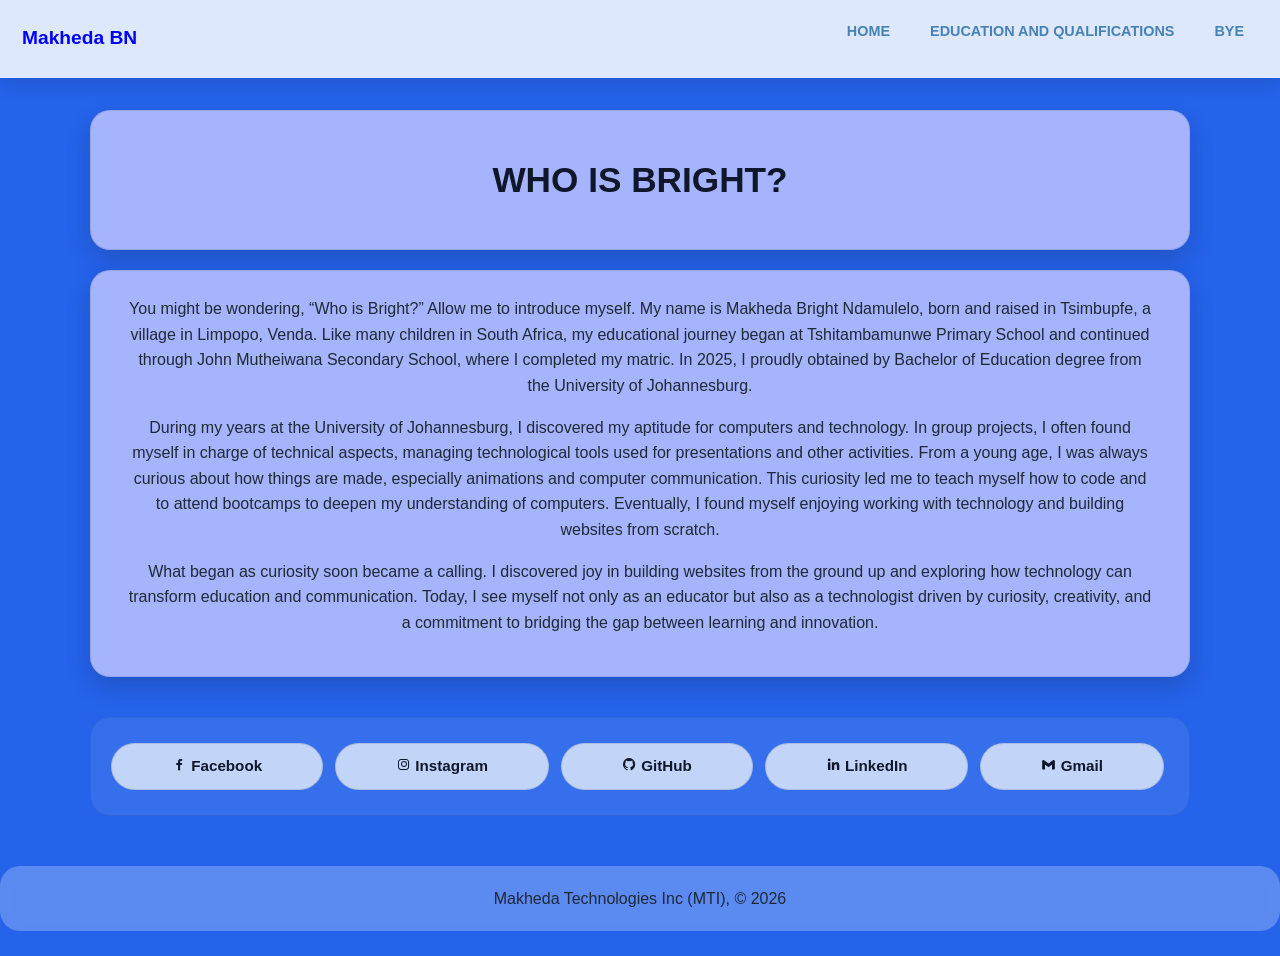
==== about.html @ 7048ebe0 "Add files via upload" ====
<!DOCTYPE html>

<html lang="en">

    <head>
        <link href="https://cdn.jsdelivr.net/npm/bootstrap@5.3.8/dist/css/bootstrap.min.css" rel="stylesheet" integrity="sha384-sRIl4kxILFvY47J16cr9ZwB07vP4J8+LH7qKQnuqkuIAvNWLzeN8tE5YBujZqJLB" crossorigin="anonymous">
        <link href='https://unpkg.com/boxicons@2.1.4/css/boxicons.min.css' rel='stylesheet'>
        <meta charset="UTF-8">
        <script src="https://cdn.jsdelivr.net/npm/bootstrap@5.3.8/dist/js/bootstrap.bundle.min.js" integrity="sha384-FKyoEForCGlyvwx9Hj09JcYn3nv7wiPVlz7YYwJrWVcXK/BmnVDxM+D2scQbITxI" crossorigin="anonymous"></script>
        <meta charset="utf-8">
        <meta name="viewport" content="width=device-width, initial-scale=1">
        <link href="styles.css" rel="stylesheet">
        <title>Makheda_BN</title>
    </head>

    <body>

        <nav class="nav_bar">
            <div class="main">Makheda BN</div>

            <ul class="menu">
                <li><a href="index.html">HOME</a></li>
                <li><a href="education.html">EDUCATION AND QUALIFICATIONS</a></li>
                <li><a href="end.html">BYE</a></li>

            </ul>
            <i class='bx bx-menu' id="menu"></i>
        </nav>

        <div class="header">
            <h1>WHO IS BRIGHT?</h1>
        </div>

        <div class="paragraph">
            <p>You might be wondering, “Who is Bright?” Allow me to introduce myself. My name is Makheda Bright Ndamulelo, born and raised in Tsimbupfe, a village in Limpopo, Venda.
                Like many children in South Africa, my educational journey began at Tshitambamunwe Primary School and continued through John Mutheiwana Secondary School, where I completed my matric.
                In 2025, I proudly obtained by Bachelor of Education degree from the University of Johannesburg.
            </p>
            <p>
                During my years at the University of Johannesburg, I discovered my aptitude for computers and technology.
                In group projects, I often found myself in charge of technical aspects, managing technological tools used for presentations and other activities.
                From a young age, I was always curious about how things are made, especially animations and computer communication.
                This curiosity led me to teach myself how to code and to attend bootcamps to deepen my understanding of computers.
                Eventually, I found myself enjoying working with technology and building websites from scratch.

            </p>
            <p>
                What began as curiosity soon became a calling. I discovered joy in building websites from the ground up and exploring how technology can transform education and communication.
                Today, I see myself not only as an educator but also as a technologist driven by curiosity, creativity, and a commitment to bridging the gap between learning and innovation.
            </p>

        </div>

        <div class="contacts">
            <a href="https://www.facebook.com/share/1CFFR1p3E6/?mibextid=wwXIfr"><i class='bx bxl-facebook'></i> Facebook </a>
            <a href="https://www.instagram.com/bright_ndamulelo?igsh=eGQ3anVldXJldnp2&utm_source=qr"><i class='bx bxl-instagram'></i> Instagram </a>
            <a href="https://github.com/MakhedaBN"><i class='bx bxl-github'></i> GitHub </a>
            <a href="https://www.linkedin.com/in/bright-makheda-58b8ab286?utm_source=share&utm_campaign=share_via&utm_content=profile&utm_medium=ios_app"><i class='bx bxl-linkedin'></i> LinkedIn</a>
            <a href="mailto:makhedabright27@gmail.com"><i class='bx bxl-gmail'></i> Gmail </a>

        </div>

        <footer>
            Makheda Technologies Inc (MTI), &#169; 2026
        </footer>
        <script src="script.js"></script>
    </body>

</html>
---- styles.css ----
/*  */
* {
    margin: 0;
    padding: 0;
    box-sizing: border-box;
}

/* Have root colors */
:root {
    --background: #2563eb;
    --second-background: #475569;
    --text-color: #0f172a;
    --main-color: #2563eb;
    --main-color-soft: rgba(37, 99, 235, 0.15);
    --card: #ffffff;
    --card-soft: #a5b4fc;
}

/* HTML body */
body {
    font-family: Arial, sans-serif;
    line-height: 1.6;
    background-color: var(--background);
    color: var(--text-color);
    padding-top: 90px;
}

/* Navbar */
.nav_bar {
    background: rgba(255, 255, 255, 0.85);
    display: flex;
    justify-content: space-between;
    align-items: center;
    padding: 18px 22px;
    width: 100%;
    position: fixed;
    top: 0;
    left: 0;
    z-index: 1000;
    backdrop-filter: blur(12px);
    box-shadow: 0 6px 18px rgba(15, 23, 40, 0.15);

}

/* Web logo */
.main {
    font-size: 1.2rem;
    font-weight: 800;
    color: blue;
}

/* Let`s style the the menu */
.menu {
    list-style: none;
    display: flex;
    align-items: center;
    gap: 12px;
}

.menu a {
    text-decoration: none;
    color: #4682B4;
    font-weight: 650;
    font-size: 0.9rem;
    padding: 10px 14px;
    border-radius: 999px;
    transition: 0.25s ease;
}

.menu a:hover {
    background: var(--main-color-soft);
    color: var(--main-color);
}

#menu {
    font-size: 2rem;
    cursor: pointer;
    display: none;
    color: var(--text-color);
}


/* Let`s style the pictures */
.image {
    width: 90%;
    max-width: 700px;
    margin: 25px auto 0;
    border-radius: 22px;
    overflow: hidden;
    background: var(--card-soft);
    box-shadow: 0 10px 25px rgba(15, 23, 40, 0.20);
    border: 1px solid rgba(15, 23, 40, 0.1);
}

.image img {
    width: 100%;
    height: 500px;
    object-fit: cover;
    display: block;
}

.picture {
    width: 90%;
    max-width: 500px;
    margin: 25px auto 0;
    border-radius: 22px;
    overflow: hidden;
    background: var(--card-soft);
    box-shadow: 0 10px 25px rgba(15, 23, 40, 0.20);
    border: 1px solid rgba(15, 23, 40, 0.1);
}

.picture img {
    width: 100%;
    height: 500px;
    object-fit: cover;
    display: block;
}


/* Let`s style the headers */
.header {
    width: 90%;
    max-width: 1100px;
    margin: 20px auto 0;
    background: var(--card-soft);
    padding: 40px 35px;
    border-radius: 20px;
    box-shadow: 0 10px 25px rgba(15, 23, 40, 0.20);
    border: 1px solid rgba(15, 23, 40, 0.1);
    text-align: center;

}

.header h2 {
    font-size: 1.2rem;
    font-weight: 600;
    color: rgba(15, 23, 40, 0.65);
    letter-spacing: 2px;
    text-transform: uppercase;

}

.header h1 {
    font-size: 2.2rem;
    font-weight: 900;
    color: var(--text-color);
    margin-top: 8px;
    line-height: 1.2;

}

/* Let`s style the paragraphs */
.paragraph {
    width: 90%;
    max-width: 1100px;
    margin: 20px auto 0;
    background: var(--card-soft);
    padding: 25px 35px;
    border-radius: 20px;
    box-shadow: 0 10px 25px rgba(15, 23, 40, 0.20);
    border: 1px solid rgba(15, 23, 40, 0.1);
    text-align: center;

}

.paragraph p {
    font-size: 1rem;
    color: #1f2937;
}

/* Let`s style footer */
footer {
    width: 100%;
    background-color: rgba(255, 255, 255, 0.25);
    padding: 20px 15px;
    text-align: center;
    margin: 50px auto 25px;
    color: #1f2937;
    font-size: 1rem;
    backdrop-filter: blur(8px);
    border-radius: 20px;
}

/* Contacts and socials */

.contacts {
    width: 100%;
    max-width: 1100px;
    margin: 40px auto 0;
    background: rgba(255, 255, 255, 0.08);
    padding: 25px 20px;
    border-radius: 20px;
    border-top: 1px solid rgba(255, 255, 255, 0.25);
    box-shadow: 0 0px 0px rgba(0, 0, 0, 0.20);
    border: 1px solid rgba(15, 23, 40, 0.1);
    display: flex;
    flex-wrap: wrap;
    gap: 12px;
    justify-content: flex-start;
    align-items: center;
}

.contacts a {
    text-decoration: none;
    color: var(--text-color);
    font-weight: 650;
    font-size: 0.95rem;
    padding: 10px 60px;
    border-radius: 999px;
    background: rgba(255, 255, 255, 0.7);
    border: 1px solid rgba(15, 23, 40, 0.12);
    transition: 0.25s ease;

}

.contacts a:hover {

    background: var(--main-color);
    color: white;
    transform: translateY(-2px);

}

.skills {
    width: 100%;
    overflow-x: auto;
    max-width: 700px;
    margin: 30px auto 0;
    background: rgba(255, 255, 255, 0.08);
    padding: 25px 35px;
    border-radius: 20px;
    box-shadow: 0 4px 2px rgba(15, 23, 40, 0.20);
    border: 1px solid rgba(15, 23, 40, 0.1);
    display: block;
    flex-wrap: wrap;
    gap: 12px;
    justify-content: center;
    text-align: left;
}

.skills p {
    font-size: 1.5rem;
    color: #1f2937;
}

.skills table {
    padding: 5px 10px;
    border-collapse: separate;
    border-spacing: 12px;

}

.skills td {
    padding: 5px 15px;
    text-align: center;
    vertical-align: middle;
    border: 2px;
    color: #1f2937;
    background-color: #6495ED;
    border-radius: 20px;
    transition: background-color 0.3s ease, transform 0.2s ease;
}

.skills td:hover {
    background-color: #87CEEB;
    cursor: pointer;
}

.education ul {
    list-style: none;
    text-align: left;
    padding: 0;
    margin: 0;
}

.education li {
    font-family: Arial, sans-serif;
    font-size: 0.9rem;
    padding: 8px 16px;
    border-bottom: 4px;
}

#edu {
    font-size: 1.5rem;
    color: #1f2937;
}


/* Mobile and desktop views  */
@media (max-width: 768px) {

    #menu {
        display: block;
    }

    .menu {
        display: none;
        flex-direction: column;
        gap: 10px;
        position: absolute;
        top: 75px;
        right: 20px;
        background: rgba(255, 255, 255, 0.9);
        padding: 15px;
        border-radius: 15px;
        width: 260px;
        box-shadow: 0 10px 25px rgba(15, 23, 40, 0.2);
        z-index: 2000;
    }

    .menu.active {
        display: flex;
    }

    .menu li {
        width: 100%;
    }

    .menu a {
        display: block;
        font-size: 0.8rem;
        padding: 8px 10px;
    }

    .header h1 {
        font-size: 1.7rem;
    }

    .image img {
        height: 400px;
    }

    .picture img {
        height: 500px;
    }

    .contacts a {
    padding: 8px 20px;
    font-size: 0.85rem;
    flex: 1 1 auto; 
    text-align: center;
    }

    .contacts {
        justify-content: center;
    }
    .skills td {
        padding: 6px 10px;
        font-size: 14px;
    }



}
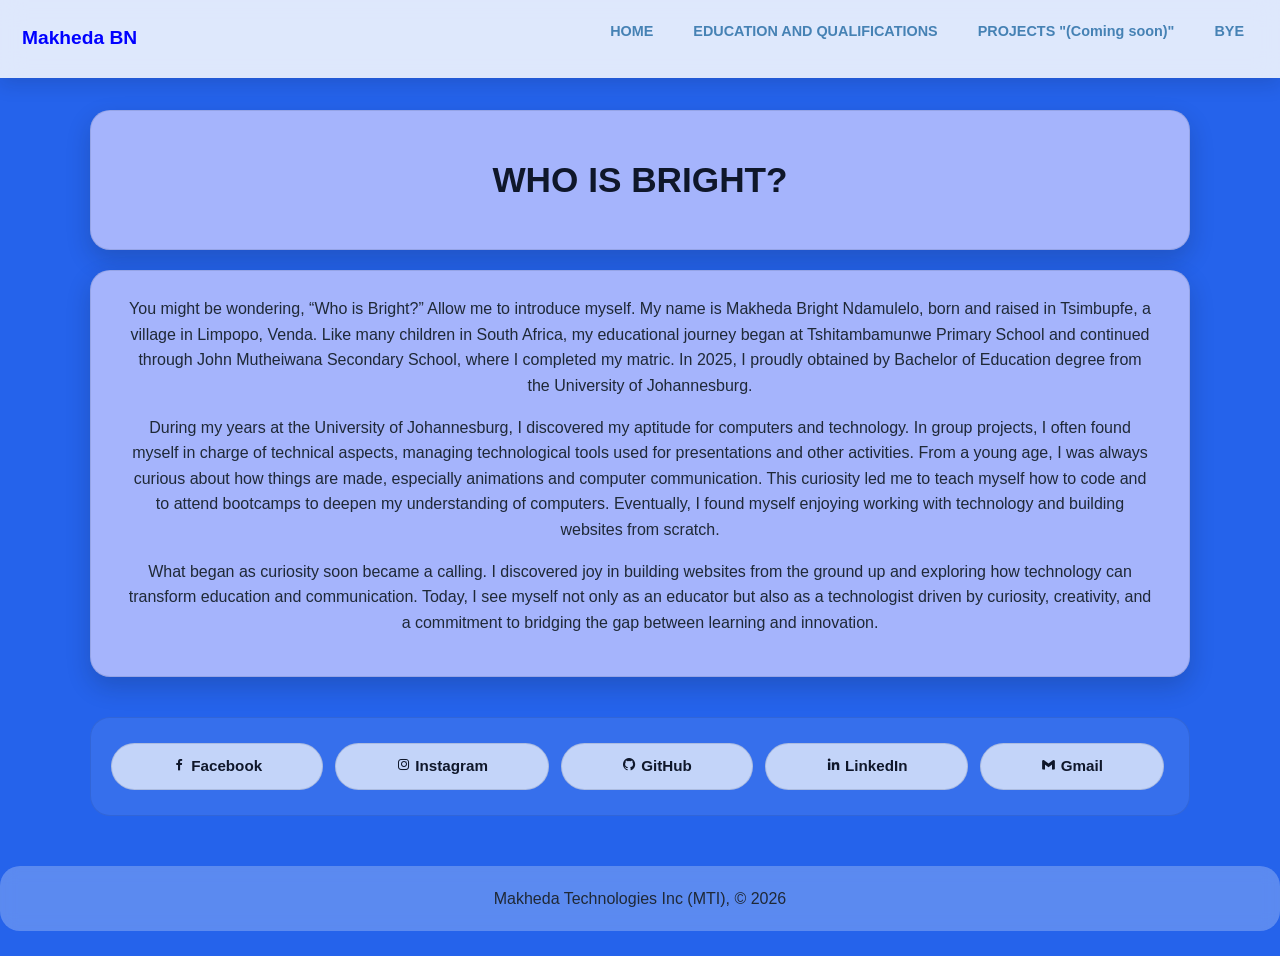
==== commit 0823dece: "modified:   about.html 	modified:   education.html 	modified:   end.html 	modified:   index.html" ====
--- a/about.html
+++ b/about.html
@@ -21,6 +21,7 @@
             <ul class="menu">
                 <li><a href="index.html">HOME</a></li>
                 <li><a href="education.html">EDUCATION AND QUALIFICATIONS</a></li>
+                <li><a href="#">PROJECTS "(Coming soon)"</a></li>
                 <li><a href="end.html">BYE</a></li>
 
             </ul>
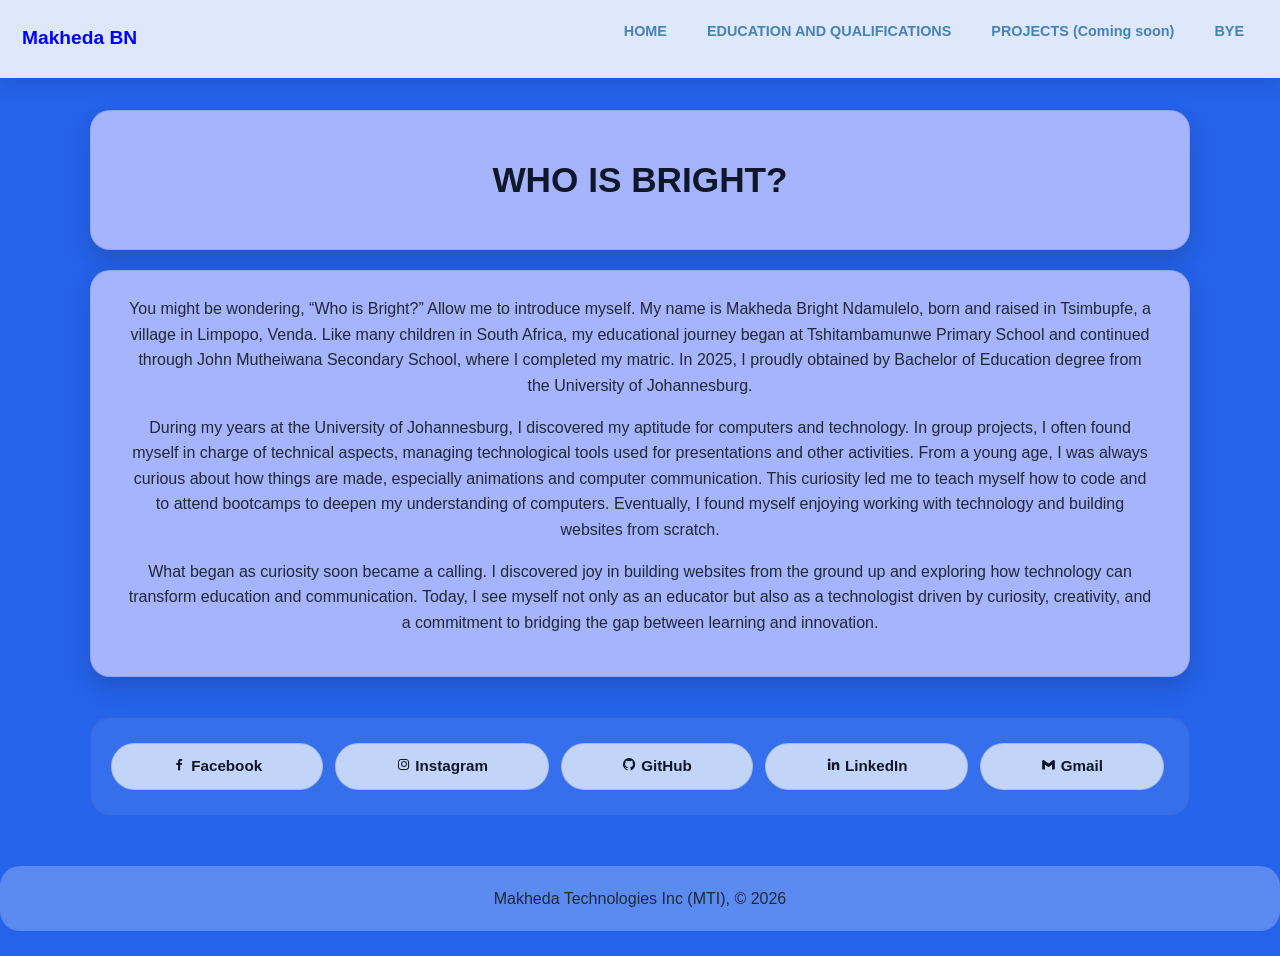
==== commit 948bb87c: "modified:   about.html 	modified:   education.html 	modified:   end.html 	modified:   index.html" ====
--- a/about.html
+++ b/about.html
@@ -21,7 +21,7 @@
             <ul class="menu">
                 <li><a href="index.html">HOME</a></li>
                 <li><a href="education.html">EDUCATION AND QUALIFICATIONS</a></li>
-                <li><a href="#">PROJECTS "(Coming soon)"</a></li>
+                <li><a href="#">PROJECTS (Coming soon)</a></li>
                 <li><a href="end.html">BYE</a></li>
 
             </ul>
